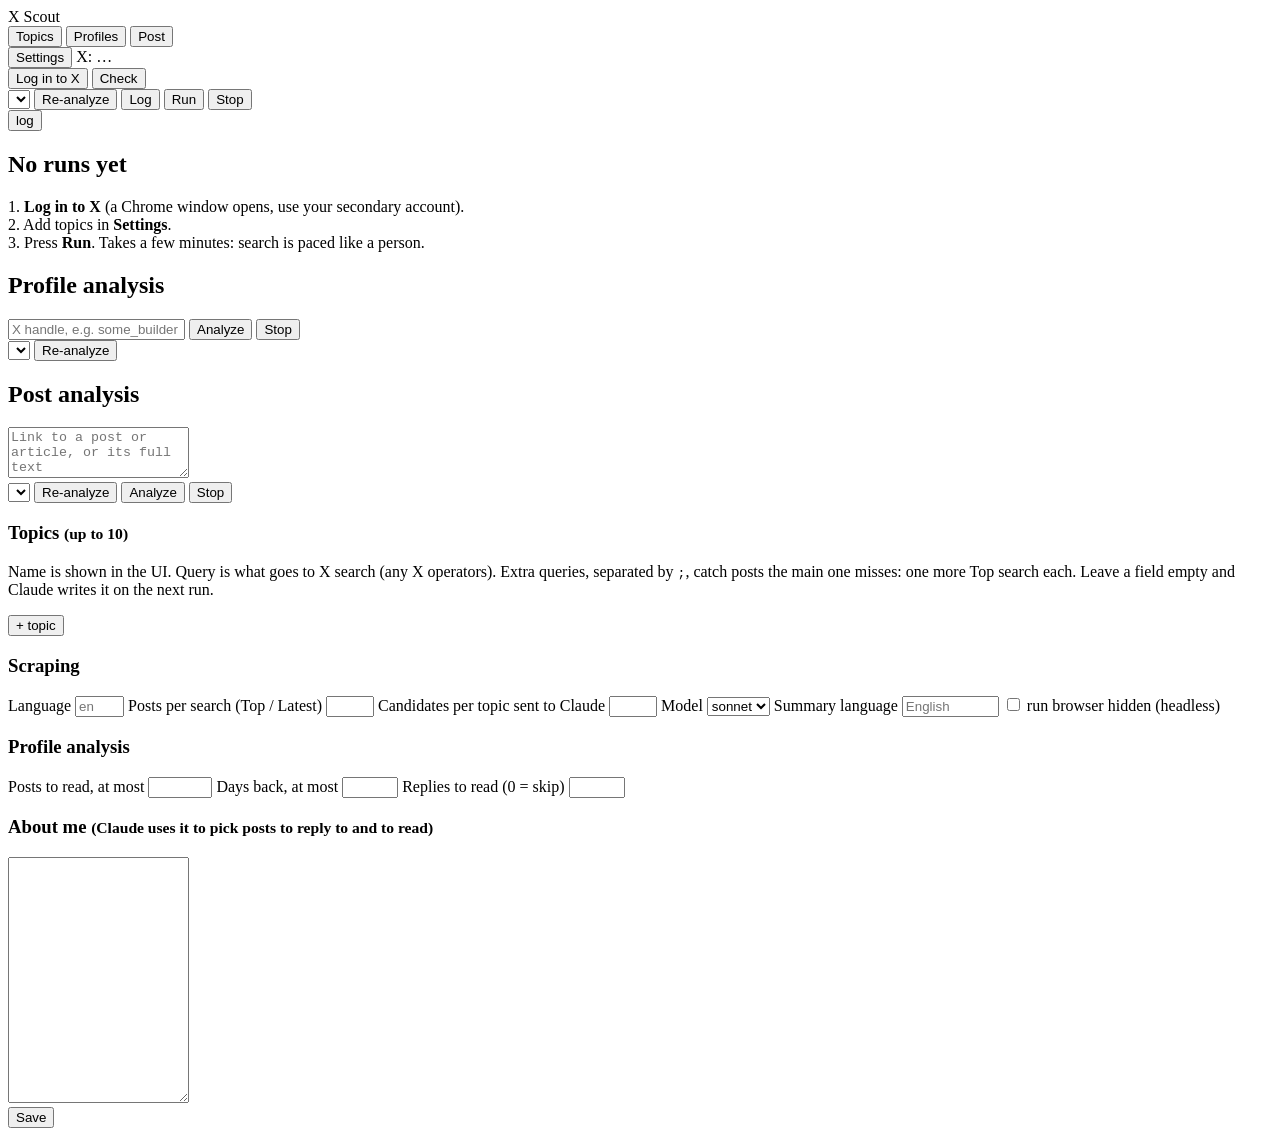
==== x_scout/static/index.html @ 728da321 "Search: wait for X's rate-limit reset instead of hitting 429, main searches of all topics before ext" ====
<!doctype html>
<html lang="en">
<head>
  <meta charset="utf-8">
  <meta name="viewport" content="width=device-width, initial-scale=1">
  <title>X Scout</title>
  <link rel="stylesheet" href="/static/style.css?v=3">
</head>
<body>
  <aside class="side">
    <div class="brand">X Scout</div>
    <nav class="side-nav" aria-label="Sections">
      <button id="navFeed" data-view="feed">Topics</button>
      <button id="navProfiles" data-view="profiles">Profiles</button>
      <button id="navPost" data-view="post">Post</button>
    </nav>
    <div class="side-foot">
      <button id="settingsBtn">Settings</button>
      <span id="loginPill" class="pill">X: …</span>
      <div class="side-login">
        <button id="loginBtn" class="ghost small">Log in to X</button>
        <button id="checkBtn" class="ghost small" title="Open the profile headless and look for a session">Check</button>
      </div>
    </div>
  </aside>

  <div class="content">
  <div id="viewFeed">
  <header class="top feed-top">
    <div class="actions">
      <select id="runSelect" title="Past runs" aria-label="Past runs"></select>
      <button id="reBtn" class="link" title="Run Claude again on this run's posts, no scraping">Re-analyze</button>
      <button id="logBtn" class="link">Log</button>
      <button id="runBtn" class="primary">Run</button>
      <button id="stopBtn" class="ghost hidden" title="Stop this run. Posts scraped so far are not kept">Stop</button>
    </div>
  </header>

  <section id="progress" class="progress hidden">
    <div class="progress-head">
      <span class="spinner"></span><b id="step"></b>
      <span id="timing" class="hint"></span>
      <button id="logToggle" class="link">log</button>
    </div>
    <div class="bar"><div id="barFill" class="bar-fill"></div></div>
    <pre id="log" class="log hidden"></pre>
  </section>

  <main class="feed">
    <nav id="tabs" class="ftabs" aria-label="Topics"></nav>
    <div id="meta" class="fmeta"></div>
    <div id="board" class="fboard"></div>
    <div id="empty" class="empty hidden">
      <h2>No runs yet</h2>
      <p>1. <b>Log in to X</b> (a Chrome window opens, use your secondary account).<br>
         2. Add topics in <b>Settings</b>.<br>
         3. Press <b>Run</b>. Takes a few minutes: search is paced like a person.</p>
    </div>
  </main>
  </div>
  <section id="viewProfiles" class="pf hidden" aria-label="Profile analysis">
    <h2 class="pf-title">Profile analysis</h2>
    <form id="pfForm" class="pf-form">
      <input id="pfHandle" placeholder="X handle, e.g. some_builder" autocomplete="off" spellcheck="false" aria-label="X handle">
      <button id="pfGo" class="primary" type="submit">Analyze</button>
      <button id="pfStop" class="ghost hidden" type="button" title="Stop. Posts read so far are kept">Stop</button>
    </form>
    <div class="pf-history">
      <select id="pfHistory" title="Analyzed profiles" aria-label="Analyzed profiles"></select>
      <button id="pfRe" class="ghost" title="Run the analysis again on the stored posts, no scraping">Re-analyze</button>
    </div>
    <section id="pfProgress" class="pf-progress hidden">
      <div class="progress-head"><span class="spinner"></span><b id="pfStep"></b><span id="pfTiming" class="hint"></span></div>
      <div class="bar"><div id="pfBar" class="bar-fill"></div></div>
      <pre id="pfLog" class="log"></pre>
    </section>
    <div id="pfMeta" class="summary"></div>
    <nav id="pfTabs" class="tabs"></nav>
    <div id="pfBody" class="pf-body"></div>
  </section>
  <section id="viewPost" class="pf hidden" aria-label="Post analysis">
    <h2 class="pf-title">Post analysis</h2>
    <form id="poForm" class="po-form">
      <textarea id="poInput" rows="3" placeholder="Link to a post or article, or its full text" aria-label="Link or text of the post"></textarea>
      <div class="pf-form">
        <select id="poHistory" title="Analyzed posts" aria-label="Analyzed posts"></select>
        <button id="poRe" class="ghost" type="button" title="Run Claude again on this post, no scraping">Re-analyze</button>
        <button id="poGo" class="primary" type="submit">Analyze</button>
        <button id="poStop" class="ghost hidden" type="button">Stop</button>
      </div>
    </form>
    <section id="poProgress" class="pf-progress hidden">
      <div class="progress-head"><span class="spinner"></span><b id="poStep"></b><span id="poTiming" class="hint"></span></div>
      <div class="bar"><div id="poBar" class="bar-fill"></div></div>
    </section>
    <div id="poBody" class="pf-body"></div>
  </section>
  <section id="viewSettings" class="settings hidden">
    <div class="settings-grid">
      <div>
        <h3>Topics <small>(up to 10)</small></h3>
        <p class="hint">Name is shown in the UI. Query is what goes to X search (any X operators). Extra queries, separated by <code>;</code>, catch posts the main one misses: one more Top search each. Leave a field empty and Claude writes it on the next run.</p>
        <div id="topics"></div>
        <button id="addTopic" class="ghost small">+ topic</button>
        <h3>Scraping</h3>
        <label>Language <input id="lang" size="4" placeholder="en"></label>
        <label>Posts per search (Top / Latest) <input id="perMode" type="number" min="10" max="80"></label>
        <label>Candidates per topic sent to Claude <input id="cands" type="number" min="10" max="80"></label>
        <label>Model <select id="model"><option>sonnet</option><option>haiku</option><option>opus</option></select></label>
        <label>Summary language <input id="gistLang" size="10" placeholder="English"></label>
        <label class="row"><input id="headless" type="checkbox"> run browser hidden (headless)</label>
        <h3>Profile analysis</h3>
        <label>Posts to read, at most <input id="pfPosts" type="number" min="20" max="1000"></label>
        <label>Days back, at most <input id="pfDays" type="number" min="7" max="730"></label>
        <label>Replies to read (0 = skip) <input id="pfReplies" type="number" min="0" max="300"></label>
      </div>
      <div>
        <h3>About me <small>(Claude uses it to pick posts to reply to and to read)</small></h3>
        <textarea id="profile" rows="16"></textarea>
      </div>
    </div>
    <div class="settings-foot">
      <span id="saveMsg" class="hint"></span>
      <button id="saveBtn" class="primary">Save</button>
    </div>
  </section>

  </div>
  <script src="/static/app.js?v=5"></script>
  <script src="/static/profile.js?v=3"></script>
  <script src="/static/post.js?v=3"></script>
</body>
</html>
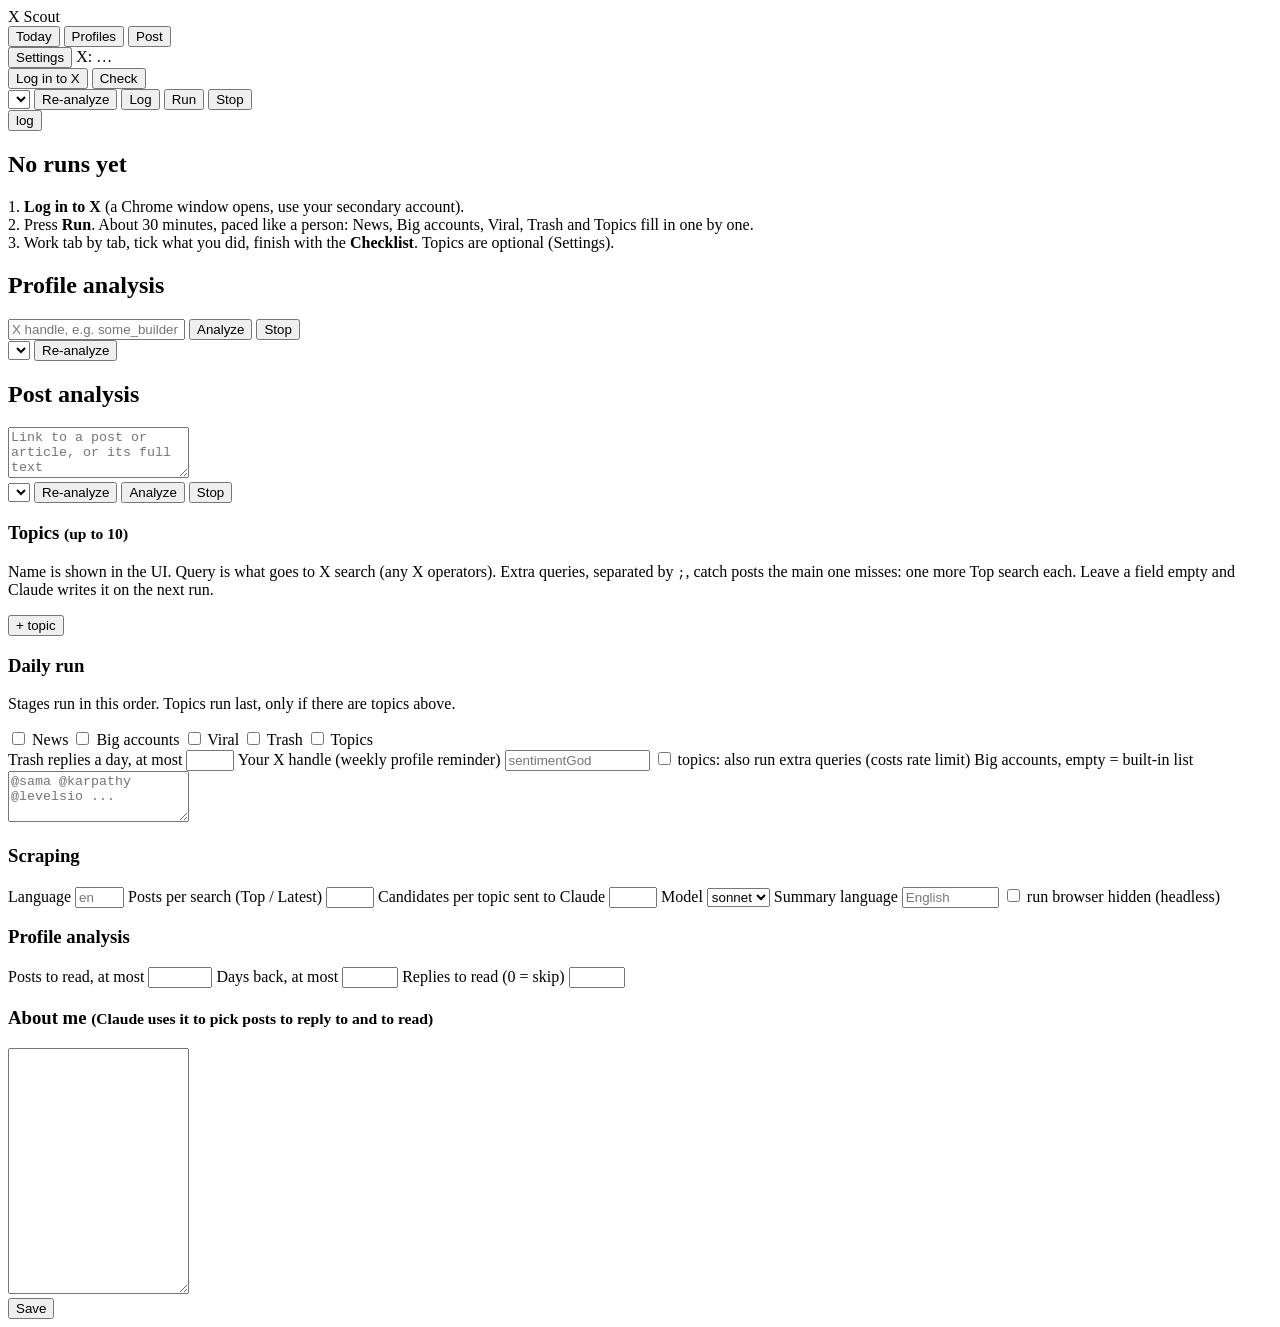
==== commit b2e57e71: "Staged daily run: News, Big accounts, Viral, Trash, Topics in one paced pass; per-run done boxes, ch" ====
--- a/x_scout/static/index.html
+++ b/x_scout/static/index.html
@@ -4,13 +4,13 @@
   <meta charset="utf-8">
   <meta name="viewport" content="width=device-width, initial-scale=1">
   <title>X Scout</title>
-  <link rel="stylesheet" href="/static/style.css?v=3">
+  <link rel="stylesheet" href="/static/style.css?v=5">
 </head>
 <body>
   <aside class="side">
     <div class="brand">X Scout</div>
     <nav class="side-nav" aria-label="Sections">
-      <button id="navFeed" data-view="feed">Topics</button>
+      <button id="navFeed" data-view="feed">Today</button>
       <button id="navProfiles" data-view="profiles">Profiles</button>
       <button id="navPost" data-view="post">Post</button>
     </nav>
@@ -47,14 +47,15 @@
   </section>
 
   <main class="feed">
+    <nav id="stageTabs" class="ftabs stabs hidden" aria-label="Stages"></nav>
     <nav id="tabs" class="ftabs" aria-label="Topics"></nav>
     <div id="meta" class="fmeta"></div>
     <div id="board" class="fboard"></div>
     <div id="empty" class="empty hidden">
       <h2>No runs yet</h2>
       <p>1. <b>Log in to X</b> (a Chrome window opens, use your secondary account).<br>
-         2. Add topics in <b>Settings</b>.<br>
-         3. Press <b>Run</b>. Takes a few minutes: search is paced like a person.</p>
+         2. Press <b>Run</b>. About 30 minutes, paced like a person: News, Big accounts, Viral, Trash and Topics fill in one by one.<br>
+         3. Work tab by tab, tick what you did, finish with the <b>Checklist</b>. Topics are optional (Settings).</p>
     </div>
   </main>
   </div>
@@ -102,6 +103,19 @@
         <p class="hint">Name is shown in the UI. Query is what goes to X search (any X operators). Extra queries, separated by <code>;</code>, catch posts the main one misses: one more Top search each. Leave a field empty and Claude writes it on the next run.</p>
         <div id="topics"></div>
         <button id="addTopic" class="ghost small">+ topic</button>
+        <h3>Daily run</h3>
+        <p class="hint">Stages run in this order. Topics run last, only if there are topics above.</p>
+        <div class="stage-toggles">
+          <label class="row"><input type="checkbox" data-stage="news"> News</label>
+          <label class="row"><input type="checkbox" data-stage="big"> Big accounts</label>
+          <label class="row"><input type="checkbox" data-stage="viral"> Viral</label>
+          <label class="row"><input type="checkbox" data-stage="trash"> Trash</label>
+          <label class="row"><input type="checkbox" data-stage="topics"> Topics</label>
+        </div>
+        <label>Trash replies a day, at most <input id="trashLimit" type="number" min="0" max="50"></label>
+        <label>Your X handle (weekly profile reminder) <input id="ownHandle" size="16" placeholder="sentimentGod"></label>
+        <label class="row"><input id="topicExtra" type="checkbox"> topics: also run extra queries (costs rate limit)</label>
+        <label>Big accounts, empty = built-in list <textarea id="bigAccounts" rows="3" placeholder="@sama @karpathy @levelsio ..."></textarea></label>
         <h3>Scraping</h3>
         <label>Language <input id="lang" size="4" placeholder="en"></label>
         <label>Posts per search (Top / Latest) <input id="perMode" type="number" min="10" max="80"></label>
@@ -126,7 +140,8 @@
   </section>
 
   </div>
-  <script src="/static/app.js?v=5"></script>
+  <script src="/static/day.js?v=1"></script>
+  <script src="/static/app.js?v=7"></script>
   <script src="/static/profile.js?v=3"></script>
   <script src="/static/post.js?v=3"></script>
 </body>
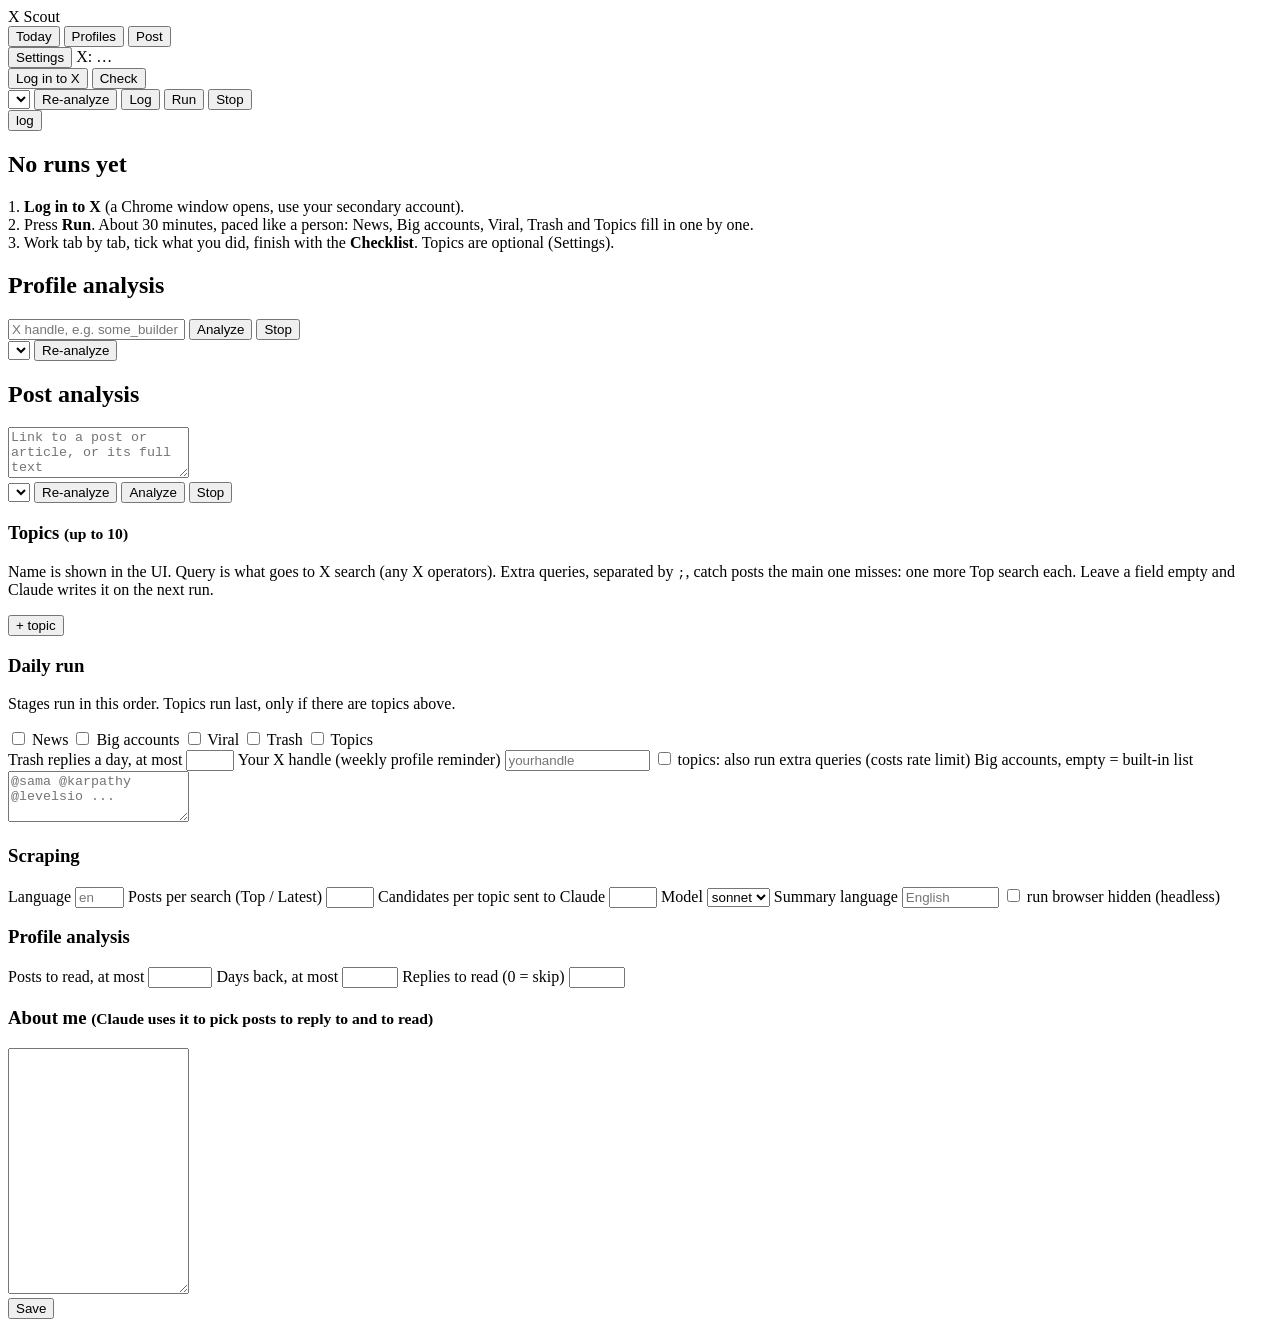
==== commit 22c5b9f6: "README rewritten around the daily run: tabs, real run numbers, make-it-yours, new screenshots from a" ====
--- a/x_scout/static/index.html
+++ b/x_scout/static/index.html
@@ -4,7 +4,7 @@
   <meta charset="utf-8">
   <meta name="viewport" content="width=device-width, initial-scale=1">
   <title>X Scout</title>
-  <link rel="stylesheet" href="/static/style.css?v=5">
+  <link rel="stylesheet" href="/static/style.css?v=6">
 </head>
 <body>
   <aside class="side">
@@ -113,7 +113,7 @@
           <label class="row"><input type="checkbox" data-stage="topics"> Topics</label>
         </div>
         <label>Trash replies a day, at most <input id="trashLimit" type="number" min="0" max="50"></label>
-        <label>Your X handle (weekly profile reminder) <input id="ownHandle" size="16" placeholder="sentimentGod"></label>
+        <label>Your X handle (weekly profile reminder) <input id="ownHandle" size="16" placeholder="yourhandle"></label>
         <label class="row"><input id="topicExtra" type="checkbox"> topics: also run extra queries (costs rate limit)</label>
         <label>Big accounts, empty = built-in list <textarea id="bigAccounts" rows="3" placeholder="@sama @karpathy @levelsio ..."></textarea></label>
         <h3>Scraping</h3>
@@ -140,7 +140,7 @@
   </section>
 
   </div>
-  <script src="/static/day.js?v=1"></script>
+  <script src="/static/day.js?v=2"></script>
   <script src="/static/app.js?v=7"></script>
   <script src="/static/profile.js?v=3"></script>
   <script src="/static/post.js?v=3"></script>
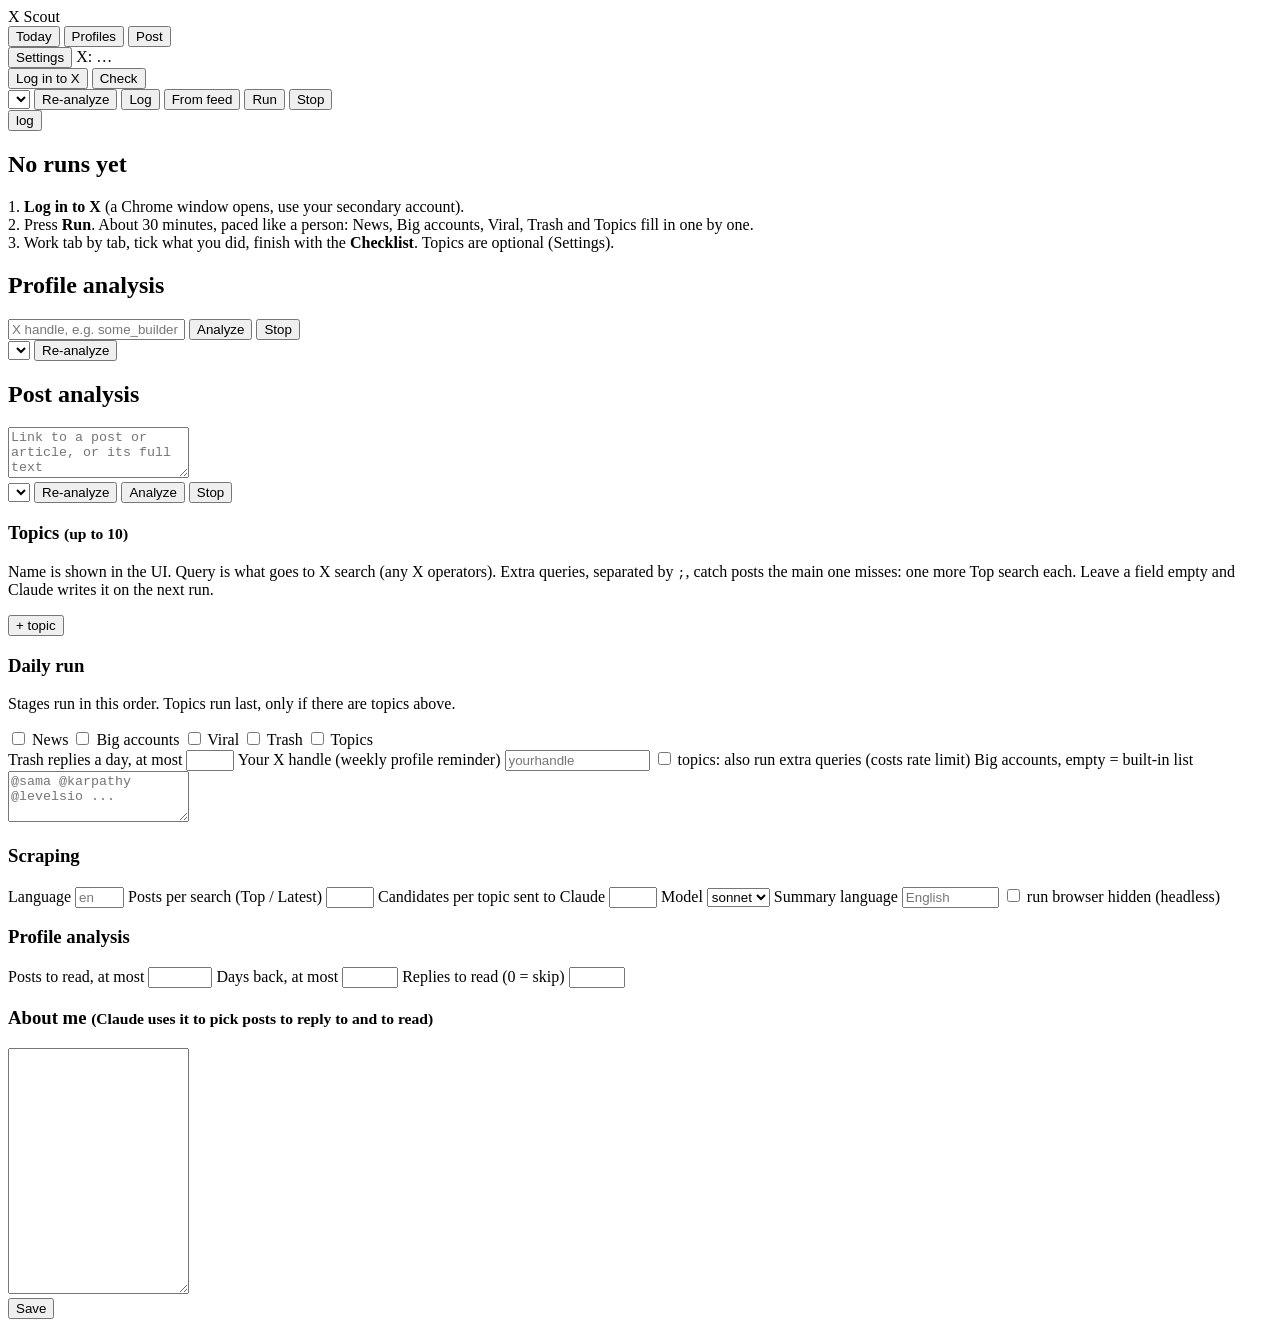
==== commit 3e329162: "Feed: replies under posts scrolled past in For You, sent by x-viral-radar; From feed button, Feed fi" ====
--- a/x_scout/static/index.html
+++ b/x_scout/static/index.html
@@ -31,6 +31,7 @@
       <select id="runSelect" title="Past runs" aria-label="Past runs"></select>
       <button id="reBtn" class="link" title="Run Claude again on this run's posts, no scraping">Re-analyze</button>
       <button id="logBtn" class="link">Log</button>
+      <button id="feedBtn" class="ghost" title="Replies under posts you scrolled past in your own For You feed (sent by X Viral Radar). No X search, about a minute">From feed</button>
       <button id="runBtn" class="primary">Run</button>
       <button id="stopBtn" class="ghost hidden" title="Stop this run. Posts scraped so far are not kept">Stop</button>
     </div>
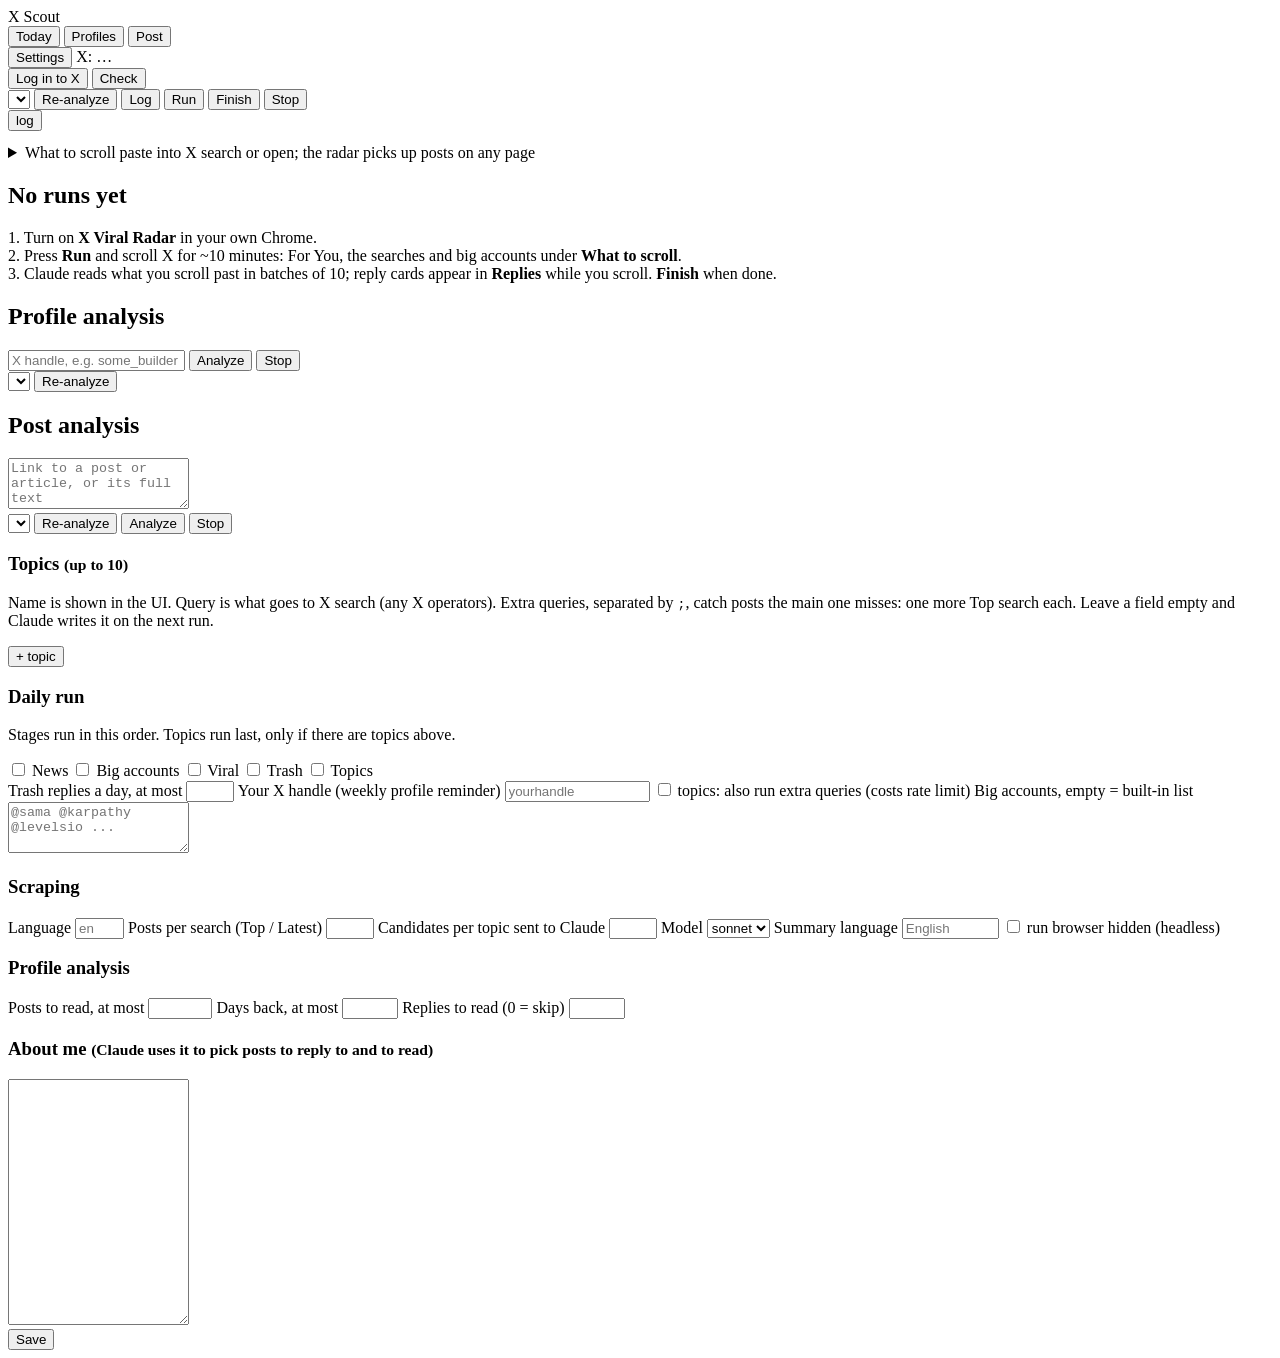
==== commit aea5c51c: "Run is a scrolling session: radar posts read in batches, no X search; What to scroll links, looser f" ====
--- a/x_scout/static/index.html
+++ b/x_scout/static/index.html
@@ -31,9 +31,9 @@
       <select id="runSelect" title="Past runs" aria-label="Past runs"></select>
       <button id="reBtn" class="link" title="Run Claude again on this run's posts, no scraping">Re-analyze</button>
       <button id="logBtn" class="link">Log</button>
-      <button id="feedBtn" class="ghost" title="Replies under posts you scrolled past in your own For You feed (sent by X Viral Radar). No X search, about a minute">From feed</button>
-      <button id="runBtn" class="primary">Run</button>
-      <button id="stopBtn" class="ghost hidden" title="Stop this run. Posts scraped so far are not kept">Stop</button>
+      <button id="runBtn" class="primary" title="Start a session: scroll X yourself with X Viral Radar on, Claude reads what you scroll past in batches">Run</button>
+      <button id="finishBtn" class="primary hidden" title="Done scrolling: Claude reads the last posts and closes the run">Finish</button>
+      <button id="stopBtn" class="ghost hidden" title="Stop now: cards already written stay, posts not yet read are dropped">Stop</button>
     </div>
   </header>
 
@@ -47,6 +47,11 @@
     <pre id="log" class="log hidden"></pre>
   </section>
 
+  <details id="hints" class="hints">
+    <summary>What to scroll <span class="hint">paste into X search or open; the radar picks up posts on any page</span></summary>
+    <div id="hintsBody"></div>
+  </details>
+
   <main class="feed">
     <nav id="stageTabs" class="ftabs stabs hidden" aria-label="Stages"></nav>
     <nav id="tabs" class="ftabs" aria-label="Topics"></nav>
@@ -54,9 +59,9 @@
     <div id="board" class="fboard"></div>
     <div id="empty" class="empty hidden">
       <h2>No runs yet</h2>
-      <p>1. <b>Log in to X</b> (a Chrome window opens, use your secondary account).<br>
-         2. Press <b>Run</b>. About 30 minutes, paced like a person: News, Big accounts, Viral, Trash and Topics fill in one by one.<br>
-         3. Work tab by tab, tick what you did, finish with the <b>Checklist</b>. Topics are optional (Settings).</p>
+      <p>1. Turn on <b>X Viral Radar</b> in your own Chrome.<br>
+         2. Press <b>Run</b> and scroll X for ~10 minutes: For You, the searches and big accounts under <b>What to scroll</b>.<br>
+         3. Claude reads what you scroll past in batches of 10; reply cards appear in <b>Replies</b> while you scroll. <b>Finish</b> when done.</p>
     </div>
   </main>
   </div>
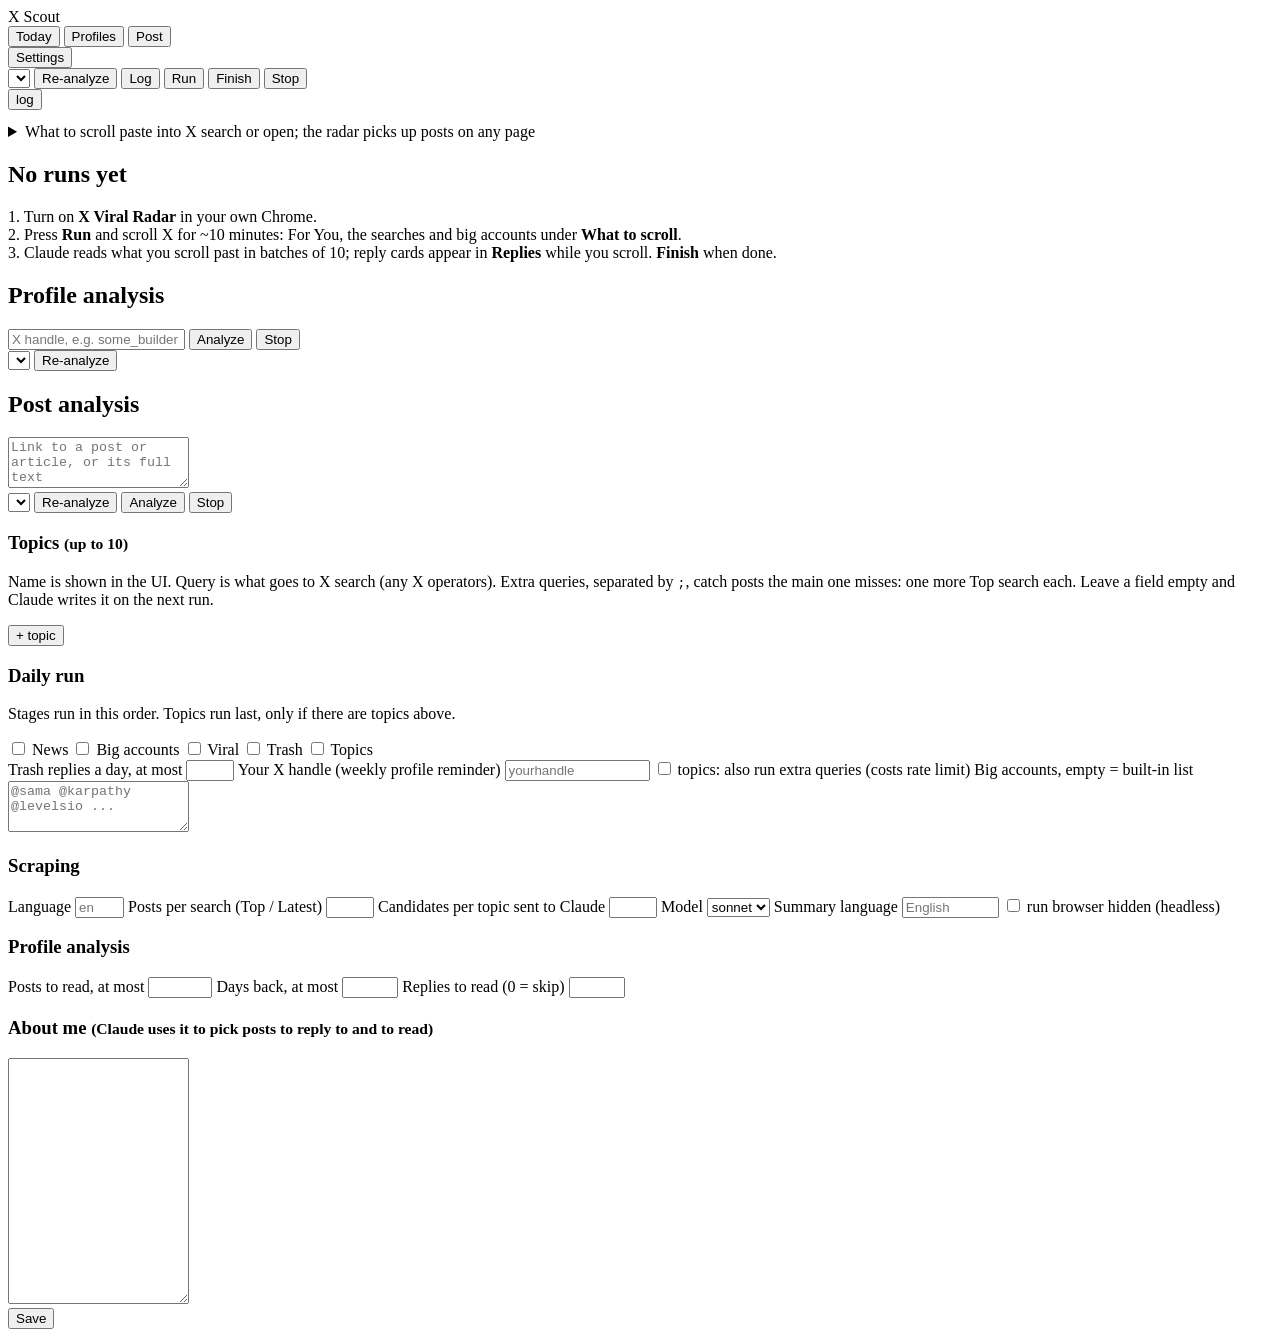
==== commit 8262df43: "Remove X login: no Log in / Check buttons, no login endpoints" ====
--- a/x_scout/static/index.html
+++ b/x_scout/static/index.html
@@ -16,11 +16,6 @@
     </nav>
     <div class="side-foot">
       <button id="settingsBtn">Settings</button>
-      <span id="loginPill" class="pill">X: …</span>
-      <div class="side-login">
-        <button id="loginBtn" class="ghost small">Log in to X</button>
-        <button id="checkBtn" class="ghost small" title="Open the profile headless and look for a session">Check</button>
-      </div>
     </div>
   </aside>
 
